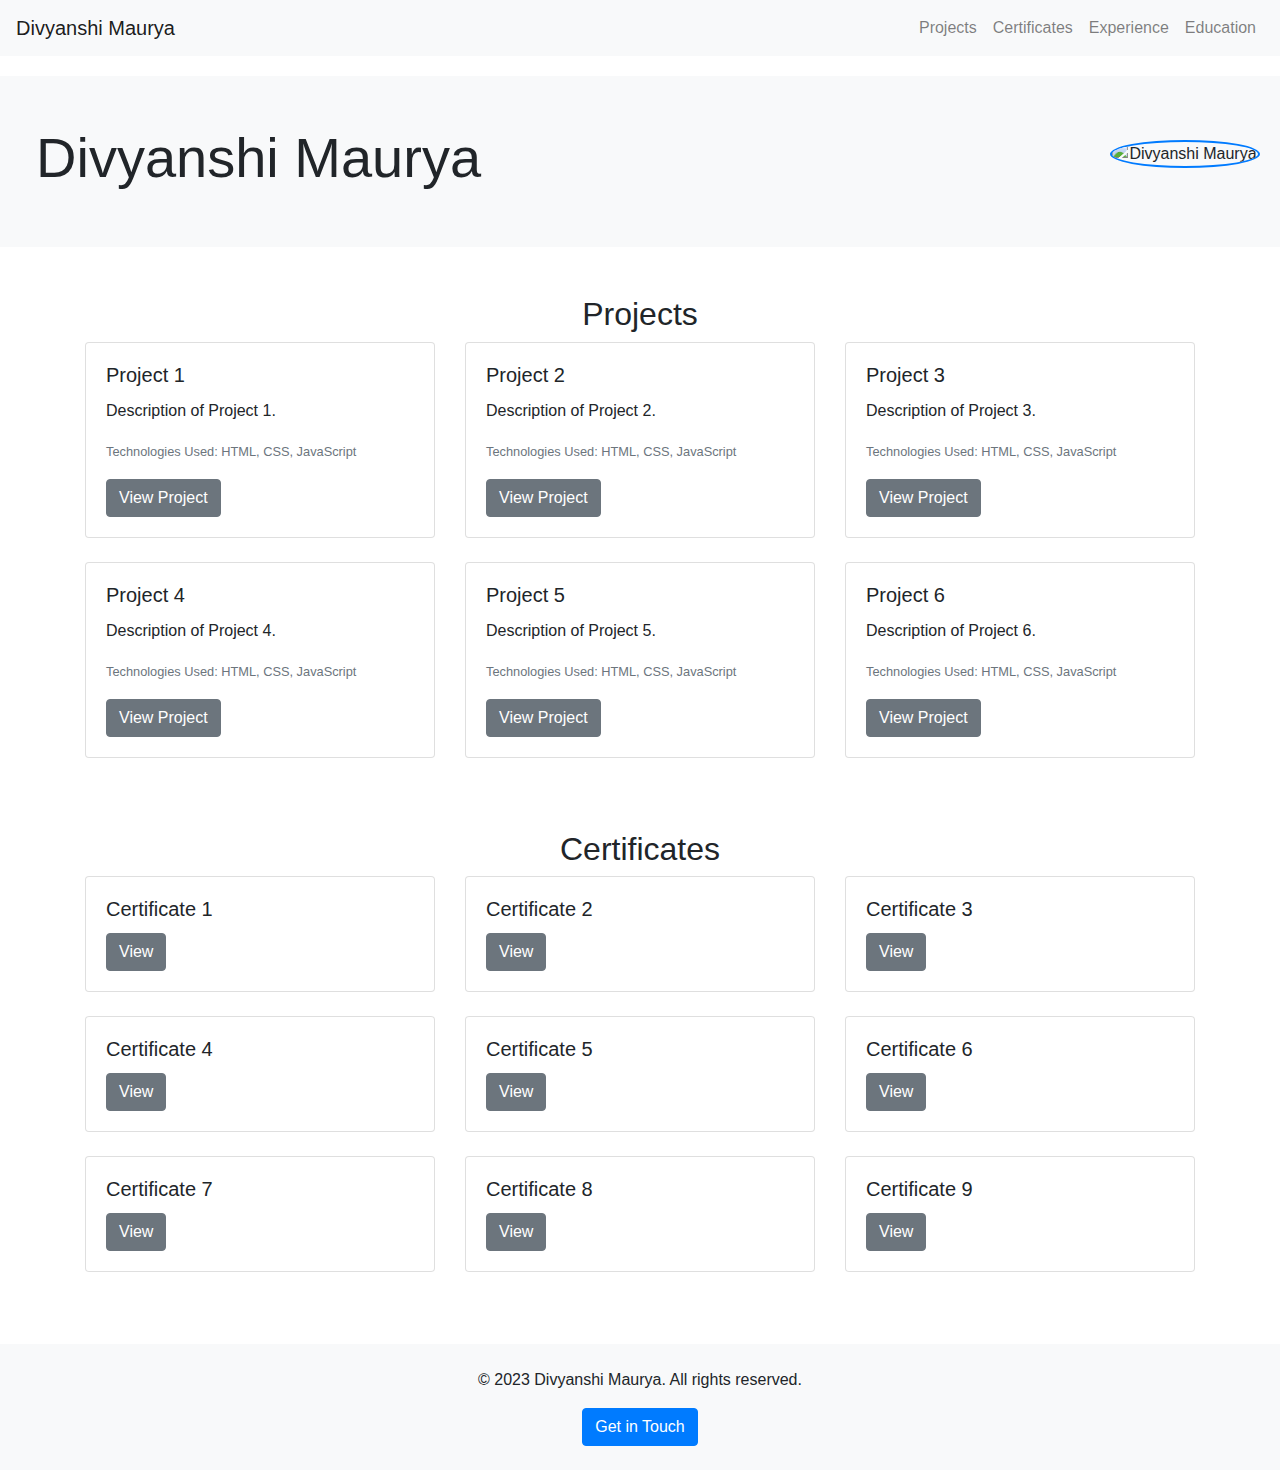
==== index.html @ 027d6c6a "added files" ====
<!DOCTYPE html>
<html lang="en">
<head>
    <meta charset="UTF-8">
    <meta name="viewport" content="width=device-width, initial-scale=1.0">
    <title>Divyanshi Maurya's Portfolio</title>
    <link rel="stylesheet" href="https://stackpath.bootstrapcdn.com/bootstrap/4.5.2/css/bootstrap.min.css">
    <link rel="stylesheet" href="styles.css">
</head>
<body>
    <nav class="navbar navbar-expand-lg navbar-light bg-light">
        <a class="navbar-brand" href="#">Divyanshi Maurya</a>
        <button class="navbar-toggler" type="button" data-toggle="collapse" data-target="#navbarNav" aria-controls="navbarNav" aria-expanded="false" aria-label="Toggle navigation">
            <span class="navbar-toggler-icon"></span>
        </button>
        <div class="collapse navbar-collapse" id="navbarNav">
            <ul class="navbar-nav ml-auto">
                <li class="nav-item">
                    <a class="nav-link" href="#projects">Projects</a>
                </li>
                <li class="nav-item">
                    <a class="nav-link" href="#certificates">Certificates</a>
                </li>
                <li class="nav-item">
                    <a class="nav-link" href="#experience">Experience</a>
                </li>
                <li class="nav-item">
                    <a class="nav-link" href="#education">Education</a>
                </li>
            </ul>
        </div>
    </nav>

    <header class="text-center bg-light py-5 d-flex justify-content-between align-items-center">
        <h1 class="display-4 ml-3 hover-effect">Divyanshi Maurya</h1>
        <img src="your-image.jpg" alt="Divyanshi Maurya" class="profile-pic rounded-circle mb-3" width="150">
    </header>

    <section id="projects" class="container my-5">
        <h2 class="text-center">Projects</h2>
        <div class="row">
            <!-- Project 1 -->
            <div class="col-md-4">
                <div class="card mb-4 hover-effect">
                    <div class="card-body">
                        <h5 class="card-title">Project 1</h5>
                        <p class="card-text">Description of Project 1.</p>
                        <p class="card-text"><small class="text-muted">Technologies Used: HTML, CSS, JavaScript</small></p>
                        <a href="https://link-to-project1.com" target="_blank" class="btn btn-secondary">View Project</a>
                    </div>
                </div>
            </div>
            <!-- Project 2 -->
            <div class="col-md-4">
                <div class="card mb-4 hover-effect">
                    <div class="card-body">
                        <h5 class="card-title">Project 2</h5>
                        <p class="card-text">Description of Project 2.</p>
                        <p class="card-text"><small class="text-muted">Technologies Used: HTML, CSS, JavaScript</small></p>
                        <a href="https://link-to-project2.com" target="_blank" class="btn btn-secondary">View Project</a>
                    </div>
                </div>
            </div>
            <!-- Project 3 -->
            <div class="col-md-4">
                <div class="card mb-4 hover-effect">
                    <div class="card-body">
                        <h5 class="card-title">Project 3</h5>
                        <p class="card-text">Description of Project 3.</p>
                        <p class="card-text"><small class="text-muted">Technologies Used: HTML, CSS, JavaScript</small></p>
                        <a href="https://link-to-project3.com" target="_blank" class="btn btn-secondary">View Project</a>
                    </div>
                </div>
            </div>
            <!-- Project 4 -->
            <div class="col-md-4">
                <div class="card mb-4 hover-effect">
                    <div class="card-body">
                        <h5 class="card-title">Project 4</h5>
                        <p class="card-text">Description of Project 4.</p>
                        <p class="card-text"><small class="text-muted">Technologies Used: HTML, CSS, JavaScript</small></p>
                        <a href="https://link-to -project4.com" target="_blank" class="btn btn-secondary">View Project</a>
                    </div>
                </div>
            </div>
            <!-- Project 5 -->
            <div class="col-md-4">
                <div class="card mb-4 hover-effect">
                    <div class="card-body">
                        <h5 class="card-title">Project 5</h5>
                        <p class="card-text">Description of Project 5.</p>
                        <p class="card-text"><small class="text-muted">Technologies Used: HTML, CSS, JavaScript</small></p>
                        <a href="https://link-to-project5.com" target="_blank" class="btn btn-secondary">View Project</a>
                    </div>
                </div>
            </div>
            <!-- Project 6 -->
            <div class="col-md-4">
                <div class="card mb-4 hover-effect">
                    <div class="card-body">
                        <h5 class="card-title">Project 6</h5>
                        <p class="card-text">Description of Project 6.</p>
                        <p class="card-text"><small class="text-muted">Technologies Used: HTML, CSS, JavaScript</small></p>
                        <a href="https://link-to-project6.com" target="_blank" class="btn btn-secondary">View Project</a>
                    </div>
                </div>
            </div>
        </div>
    </section>

    <section id="certificates" class="container my-5">
        <h2 class="text-center">Certificates</h2>
        <div class="row">
            <!-- Certificate 1 -->
            <div class="col-md-4">
                <div class="card mb-4 hover-effect">
                    <div class="card-body">
                        <h5 class="card-title">Certificate 1</h5>
                        <a href="https://link-to-certificate1.com" target="_blank" class="btn btn-secondary">View</a>
                    </div>
                </div>
            </div>
            <!-- Certificate 2 -->
            <div class="col-md-4">
                <div class="card mb-4 hover-effect">
                    <div class="card-body">
                        <h5 class="card-title">Certificate 2</h5>
                        <a href="https://link-to-certificate2.com" target="_blank" class="btn btn-secondary">View</a>
                    </div>
                </div>
            </div>
            <!-- Certificate 3 -->
            <div class="col-md-4">
                <div class="card mb-4 hover-effect">
                    <div class="card-body">
                        <h5 class="card-title">Certificate 3</h5>
                        <a href="https://link-to-certificate3.com" target="_blank" class="btn btn-secondary">View</a>
                    </div>
                </div>
            </div>
            <!-- Certificate 4 -->
            <div class="col-md-4">
                <div class="card mb-4 hover-effect">
                    <div class="card-body">
                        <h5 class="card-title">Certificate 4</h5>
                        <a href="https://link-to-certificate4.com" target="_blank" class="btn btn-secondary">View</a>
                    </div>
                </div>
            </div>
            <!-- Certificate 5 -->
            <div class="col-md-4">
                <div class="card mb-4 hover-effect">
                    <div class="card-body">
                        <h5 class="card-title">Certificate 5</h5>
                        <a href="https://link-to-certificate5.com" target="_blank" class="btn btn-secondary">View</a>
                    </div>
                </div>
            </div>
            <!-- Certificate 6 -->
            <div class="col-md-4">
                <div class="card mb-4 hover-effect">
                    <div class="card-body">
                        <h5 class="card-title">Certificate 6</h5>
                        <a href="https://link-to-certificate6.com" target="_blank" class="btn btn-secondary">View</a>
                    </div>
                </div>
            </div>
            <!-- Certificate 7 -->
            <div class="col-md-4">
                <div class="card mb-4 hover-effect">
                    <div class="card-body">
                        <h5 class="card-title">Certificate 7</h5>
                        <a href="https://link-to-certificate7.com" target="_blank" class="btn btn-secondary">View</a>
                    </div>
                </div>
            </div>
            <!-- Certificate 8 -->
            <div class="col-md-4">
                <div class="card mb-4 hover-effect">
                    <div class="card-body">
                        <h5 class="card-title">Certificate 8</h5>
                        <a href="https://link-to-certificate8.com" target="_blank" class="btn btn-secondary">View</a>
                    </div>
                </div>
            </div>
            <!-- Certificate 9 -->
            <div class="col-md-4">
                <div class="card mb-4 hover-effect">
                    <div class="card-body">
                        <h5 class="card-title">Certificate 9</h5>
                        <a href="https://link-to-certificate9.com" target="_blank" class="btn btn-secondary">View</a>
                    </div>
                </div>
            </div>
        </div>
    </section>

    <footer class="text-center py-4">
        <p>&copy; 2023 Divyanshi Maurya. All rights reserved.</p>
        <a href="#contact" class="btn btn-primary">Get in Touch</a>
    </footer>

    <script src="https://code.jquery.com/jquery-3.5.1.slim.min.js"></script>
    <script src="https://cdn.jsdelivr.net/npm/@popperjs/core@2.9.2/dist/umd/popper.min.js"></script>
    <script src="https://stackpath.bootstrapcdn.com/bootstrap/4.5.2/js/bootstrap.min.js"></script>
    <script src="script.js"></script>
</body>
</html>
---- styles.css ----
body {
    font-family: Arial, sans-serif;
}

header {
    background-color: #f8f9fa;
    padding: 20px;
}

.profile-pic {
    border: 2px solid #007bff;
}

.navbar {
    margin-bottom: 20px;
}

section {
    margin-top: 40px;
}

footer {
    background-color: #f8f9fa;
    position: relative;
    bottom: 0;
    width: 100%;
}

.hover-effect {
    transition: transform 0.3s, box-shadow 0.3s;
}
.hover-effect:hover {
    transform: scale(1.05);
    box-shadow: 0 4px 8px rgba(0, 0, 0, 0.2);
}
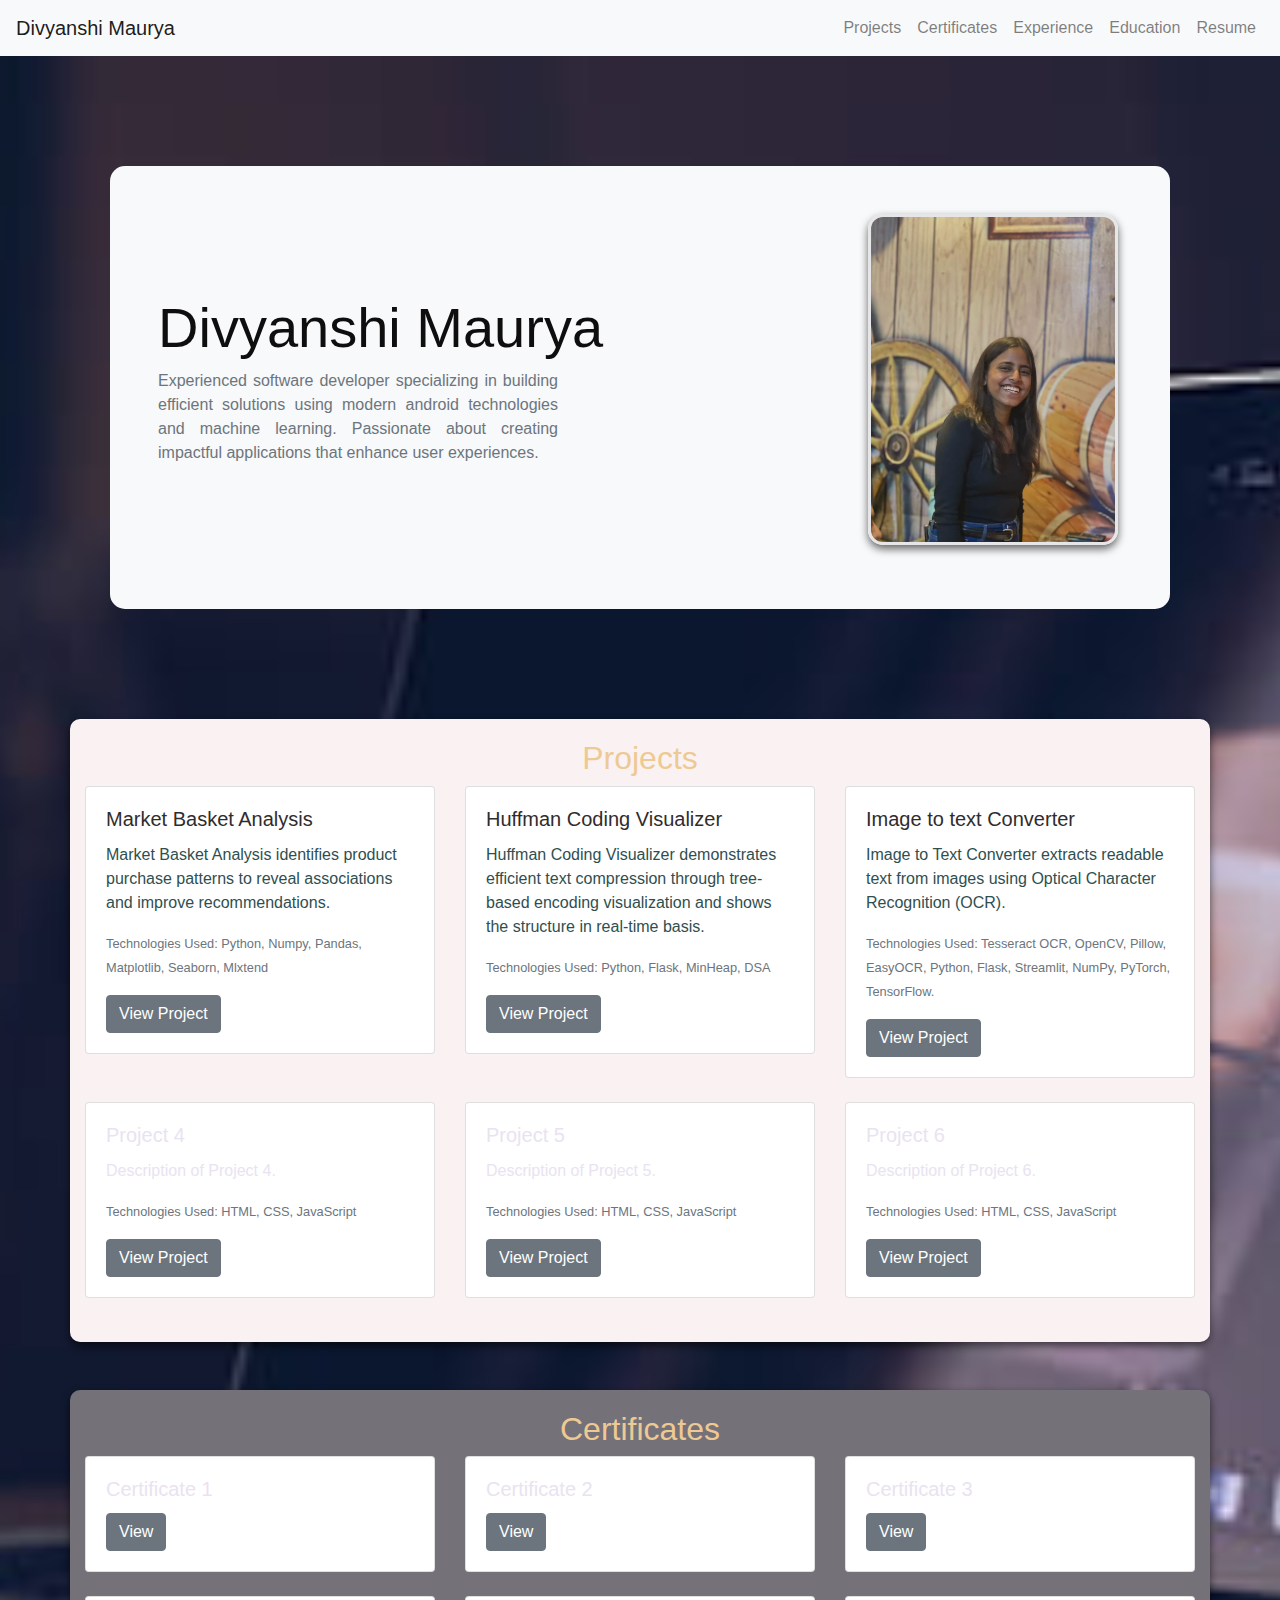
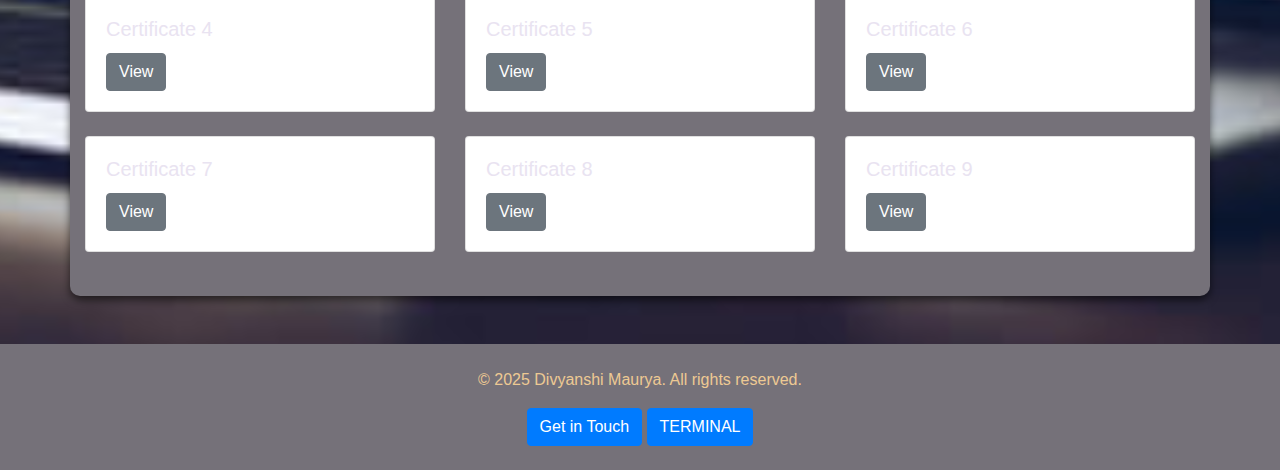
==== commit f418b7d7: "Added background" ====
--- a/index.html
+++ b/index.html
@@ -1,208 +1,214 @@
-<!DOCTYPE html>
-<html lang="en">
-<head>
-    <meta charset="UTF-8">
-    <meta name="viewport" content="width=device-width, initial-scale=1.0">
-    <title>Divyanshi Maurya's Portfolio</title>
-    <link rel="stylesheet" href="https://stackpath.bootstrapcdn.com/bootstrap/4.5.2/css/bootstrap.min.css">
-    <link rel="stylesheet" href="styles.css">
-</head>
-<body>
-    <nav class="navbar navbar-expand-lg navbar-light bg-light">
-        <a class="navbar-brand" href="#">Divyanshi Maurya</a>
-        <button class="navbar-toggler" type="button" data-toggle="collapse" data-target="#navbarNav" aria-controls="navbarNav" aria-expanded="false" aria-label="Toggle navigation">
-            <span class="navbar-toggler-icon"></span>
-        </button>
-        <div class="collapse navbar-collapse" id="navbarNav">
-            <ul class="navbar-nav ml-auto">
-                <li class="nav-item">
-                    <a class="nav-link" href="#projects">Projects</a>
-                </li>
-                <li class="nav-item">
-                    <a class="nav-link" href="#certificates">Certificates</a>
-                </li>
-                <li class="nav-item">
-                    <a class="nav-link" href="#experience">Experience</a>
-                </li>
-                <li class="nav-item">
-                    <a class="nav-link" href="#education">Education</a>
-                </li>
-            </ul>
-        </div>
-    </nav>
-
-    <header class="text-center bg-light py-5 d-flex justify-content-between align-items-center">
-        <h1 class="display-4 ml-3 hover-effect">Divyanshi Maurya</h1>
-        <img src="your-image.jpg" alt="Divyanshi Maurya" class="profile-pic rounded-circle mb-3" width="150">
-    </header>
-
-    <section id="projects" class="container my-5">
-        <h2 class="text-center">Projects</h2>
-        <div class="row">
-            <!-- Project 1 -->
-            <div class="col-md-4">
-                <div class="card mb-4 hover-effect">
-                    <div class="card-body">
-                        <h5 class="card-title">Project 1</h5>
-                        <p class="card-text">Description of Project 1.</p>
-                        <p class="card-text"><small class="text-muted">Technologies Used: HTML, CSS, JavaScript</small></p>
-                        <a href="https://link-to-project1.com" target="_blank" class="btn btn-secondary">View Project</a>
-                    </div>
-                </div>
-            </div>
-            <!-- Project 2 -->
-            <div class="col-md-4">
-                <div class="card mb-4 hover-effect">
-                    <div class="card-body">
-                        <h5 class="card-title">Project 2</h5>
-                        <p class="card-text">Description of Project 2.</p>
-                        <p class="card-text"><small class="text-muted">Technologies Used: HTML, CSS, JavaScript</small></p>
-                        <a href="https://link-to-project2.com" target="_blank" class="btn btn-secondary">View Project</a>
-                    </div>
-                </div>
-            </div>
-            <!-- Project 3 -->
-            <div class="col-md-4">
-                <div class="card mb-4 hover-effect">
-                    <div class="card-body">
-                        <h5 class="card-title">Project 3</h5>
-                        <p class="card-text">Description of Project 3.</p>
-                        <p class="card-text"><small class="text-muted">Technologies Used: HTML, CSS, JavaScript</small></p>
-                        <a href="https://link-to-project3.com" target="_blank" class="btn btn-secondary">View Project</a>
-                    </div>
-                </div>
-            </div>
-            <!-- Project 4 -->
-            <div class="col-md-4">
-                <div class="card mb-4 hover-effect">
-                    <div class="card-body">
-                        <h5 class="card-title">Project 4</h5>
-                        <p class="card-text">Description of Project 4.</p>
-                        <p class="card-text"><small class="text-muted">Technologies Used: HTML, CSS, JavaScript</small></p>
-                        <a href="https://link-to -project4.com" target="_blank" class="btn btn-secondary">View Project</a>
-                    </div>
-                </div>
-            </div>
-            <!-- Project 5 -->
-            <div class="col-md-4">
-                <div class="card mb-4 hover-effect">
-                    <div class="card-body">
-                        <h5 class="card-title">Project 5</h5>
-                        <p class="card-text">Description of Project 5.</p>
-                        <p class="card-text"><small class="text-muted">Technologies Used: HTML, CSS, JavaScript</small></p>
-                        <a href="https://link-to-project5.com" target="_blank" class="btn btn-secondary">View Project</a>
-                    </div>
-                </div>
-            </div>
-            <!-- Project 6 -->
-            <div class="col-md-4">
-                <div class="card mb-4 hover-effect">
-                    <div class="card-body">
-                        <h5 class="card-title">Project 6</h5>
-                        <p class="card-text">Description of Project 6.</p>
-                        <p class="card-text"><small class="text-muted">Technologies Used: HTML, CSS, JavaScript</small></p>
-                        <a href="https://link-to-project6.com" target="_blank" class="btn btn-secondary">View Project</a>
-                    </div>
-                </div>
-            </div>
-        </div>
-    </section>
-
-    <section id="certificates" class="container my-5">
-        <h2 class="text-center">Certificates</h2>
-        <div class="row">
-            <!-- Certificate 1 -->
-            <div class="col-md-4">
-                <div class="card mb-4 hover-effect">
-                    <div class="card-body">
-                        <h5 class="card-title">Certificate 1</h5>
-                        <a href="https://link-to-certificate1.com" target="_blank" class="btn btn-secondary">View</a>
-                    </div>
-                </div>
-            </div>
-            <!-- Certificate 2 -->
-            <div class="col-md-4">
-                <div class="card mb-4 hover-effect">
-                    <div class="card-body">
-                        <h5 class="card-title">Certificate 2</h5>
-                        <a href="https://link-to-certificate2.com" target="_blank" class="btn btn-secondary">View</a>
-                    </div>
-                </div>
-            </div>
-            <!-- Certificate 3 -->
-            <div class="col-md-4">
-                <div class="card mb-4 hover-effect">
-                    <div class="card-body">
-                        <h5 class="card-title">Certificate 3</h5>
-                        <a href="https://link-to-certificate3.com" target="_blank" class="btn btn-secondary">View</a>
-                    </div>
-                </div>
-            </div>
-            <!-- Certificate 4 -->
-            <div class="col-md-4">
-                <div class="card mb-4 hover-effect">
-                    <div class="card-body">
-                        <h5 class="card-title">Certificate 4</h5>
-                        <a href="https://link-to-certificate4.com" target="_blank" class="btn btn-secondary">View</a>
-                    </div>
-                </div>
-            </div>
-            <!-- Certificate 5 -->
-            <div class="col-md-4">
-                <div class="card mb-4 hover-effect">
-                    <div class="card-body">
-                        <h5 class="card-title">Certificate 5</h5>
-                        <a href="https://link-to-certificate5.com" target="_blank" class="btn btn-secondary">View</a>
-                    </div>
-                </div>
-            </div>
-            <!-- Certificate 6 -->
-            <div class="col-md-4">
-                <div class="card mb-4 hover-effect">
-                    <div class="card-body">
-                        <h5 class="card-title">Certificate 6</h5>
-                        <a href="https://link-to-certificate6.com" target="_blank" class="btn btn-secondary">View</a>
-                    </div>
-                </div>
-            </div>
-            <!-- Certificate 7 -->
-            <div class="col-md-4">
-                <div class="card mb-4 hover-effect">
-                    <div class="card-body">
-                        <h5 class="card-title">Certificate 7</h5>
-                        <a href="https://link-to-certificate7.com" target="_blank" class="btn btn-secondary">View</a>
-                    </div>
-                </div>
-            </div>
-            <!-- Certificate 8 -->
-            <div class="col-md-4">
-                <div class="card mb-4 hover-effect">
-                    <div class="card-body">
-                        <h5 class="card-title">Certificate 8</h5>
-                        <a href="https://link-to-certificate8.com" target="_blank" class="btn btn-secondary">View</a>
-                    </div>
-                </div>
-            </div>
-            <!-- Certificate 9 -->
-            <div class="col-md-4">
-                <div class="card mb-4 hover-effect">
-                    <div class="card-body">
-                        <h5 class="card-title">Certificate 9</h5>
-                        <a href="https://link-to-certificate9.com" target="_blank" class="btn btn-secondary">View</a>
-                    </div>
-                </div>
-            </div>
-        </div>
-    </section>
-
-    <footer class="text-center py-4">
-        <p>&copy; 2023 Divyanshi Maurya. All rights reserved.</p>
-        <a href="#contact" class="btn btn-primary">Get in Touch</a>
-    </footer>
-
-    <script src="https://code.jquery.com/jquery-3.5.1.slim.min.js"></script>
-    <script src="https://cdn.jsdelivr.net/npm/@popperjs/core@2.9.2/dist/umd/popper.min.js"></script>
-    <script src="https://stackpath.bootstrapcdn.com/bootstrap/4.5.2/js/bootstrap.min.js"></script>
-    <script src="script.js"></script>
-</body>
+<!DOCTYPE html>
+<html lang="en">
+<head>
+    <meta charset="UTF-8">
+    <meta name="viewport" content="width=device-width, initial-scale=1.0">
+    <title>Divyanshi Maurya's Portfolio</title>
+    <link rel="stylesheet" href="https://stackpath.bootstrapcdn.com/bootstrap/4.5.2/css/bootstrap.min.css">
+    <link rel="stylesheet" href="styles.css">
+</head>
+<body class="main-body">
+    <nav class="navbar navbar-expand-lg navbar-light bg-light">
+        <a class="navbar-brand" href="#">Divyanshi Maurya</a>
+        <button class="navbar-toggler" type="button" data-toggle="collapse" data-target="#navbarNav" aria-controls="navbarNav" aria-expanded="false" aria-label="Toggle navigation">
+            <span class="navbar-toggler-icon"></span>
+        </button>
+        <div class="collapse navbar-collapse" id="navbarNav">
+            <ul class="navbar-nav ml-auto">
+                <li class="nav-item">
+                    <a class="nav-link" href="#projects">Projects</a>
+                </li>
+                <li class="nav-item">
+                    <a class="nav-link" href="#certificates">Certificates</a>
+                </li>
+                <li class="nav-item">
+                    <a class="nav-link" href="#experience">Experience</a>
+                </li>
+                <li class="nav-item">
+                    <a class="nav-link" href="#education">Education</a>
+                </li>
+                <li class="nav-item">
+                    <a class="nav-link" href="#resume">Resume</a>
+                </li>
+            </ul>
+        </div>
+    </nav>
+
+    <header id="upper-header" class="text-center bg-light py-5 d-flex justify-content-between align-items-center">
+        <div class="ml-3">
+            <h1 class="display-4 hover-effect mb-2" style="color: #0e0e0e;">Divyanshi Maurya</h1>
+            <p class="professional-summary text-muted">Experienced software developer specializing in building efficient solutions using modern android technologies and machine learning. Passionate about creating impactful applications that enhance user experiences.</p>
+        </div>
+        <img src="my-img.jpg" alt="Divyanshi Maurya" class="profile-pic rounded-rect mb-3" width="250">
+    </header>
+    
+
+    <section id="projects" class="container my-5">
+        <h2 class="text-center">Projects</h2>
+        <div class="row">
+            <!-- Project 1 -->
+            <div class="col-md-4">
+                <div class="card mb-4 hover-effect">
+                    <div class="card-body">
+                        <h5 class="card-title" style="color: #312c2c;">Market Basket Analysis</h5>
+                        <p class="card-text" style="color: darkslategrey;">Market Basket Analysis identifies product purchase patterns to reveal associations and improve recommendations.</p>
+                        <p class="card-text"><small class="text-muted">Technologies Used: Python, Numpy, Pandas, Matplotlib, Seaborn, Mlxtend</small></p>
+                        <a href="https://link-to-project1.com" target="_blank" class="btn btn-secondary">View Project</a>
+                    </div>
+                </div>
+            </div>
+            <!-- Project 2 -->
+            <div class="col-md-4">
+                <div class="card mb-4 hover-effect">
+                    <div class="card-body">  
+                        <h5 class="card-title" style="color: #312c2c;">Huffman Coding Visualizer</h5>
+                        <p class="card-text" style="color: darkslategrey;">Huffman Coding Visualizer demonstrates efficient text compression through tree-based encoding visualization and shows the structure in real-time basis.</p>
+                        <p class="card-text"><small class="text-muted">Technologies Used: Python, Flask, MinHeap, DSA</small></p>
+                        <a href="https://link-to-project2.com" target="_blank" class="btn btn-secondary">View Project</a>
+                    </div>
+                </div>
+            </div>
+            <div class="col-md-4">
+                <div class="card mb-4 hover-effect">
+                    <div class="card-body">
+                        <h5 class="card-title" style="color: #312c2c;">Image to text Converter</h5>
+                        <p class="card-text" style="color: darkslategrey;">Image to Text Converter extracts readable text from images using Optical Character Recognition (OCR).</p>
+                        <p class="card-text"><small class="text-muted">Technologies Used: Tesseract OCR, OpenCV, Pillow, EasyOCR, Python, Flask, Streamlit, NumPy, PyTorch, TensorFlow.</small></p>
+                        <a href="https://link-to-project3.com" target="_blank" class="btn btn-secondary">View Project</a>
+                    </div>
+                </div>
+            </div>
+            <div class="col-md-4">
+                <div class="card mb-4 hover-effect">
+                    <div class="card-body">
+                        <h5 class="card-title">Project 4</h5>
+                        <p class="card-text">Description of Project 4.</p>
+                        <p class="card-text"><small class="text-muted">Technologies Used: HTML, CSS, JavaScript</small></p>
+                        <a href="https://link-to -project4.com" target="_blank" class="btn btn-secondary">View Project</a>
+                    </div>
+                </div>
+            </div>
+            <div class="col-md-4">
+                <div class="card mb-4 hover-effect">
+                    <div class="card-body">
+                        <h5 class="card-title">Project 5</h5>
+                        <p class="card-text">Description of Project 5.</p>
+                        <p class="card-text"><small class="text-muted">Technologies Used: HTML, CSS, JavaScript</small></p>
+                        <a href="https://link-to-project5.com" target="_blank" class="btn btn-secondary">View Project</a>
+                    </div>
+                </div>
+            </div>
+            <!-- Project 6 -->
+            <div class="col-md-4">
+                <div class="card mb-4 hover-effect">
+                    <div class="card-body">
+                        <h5 class="card-title">Project 6</h5>
+                        <p class="card-text">Description of Project 6.</p>
+                        <p class="card-text"><small class="text-muted">Technologies Used: HTML, CSS, JavaScript</small></p>
+                        <a href="https://link-to-project6.com" target="_blank" class="btn btn-secondary">View Project</a>
+                    </div>
+                </div>
+            </div>
+        </div>
+    </section>
+
+    <section id="certificates" class="container my-5">
+        <h2 class="text-center">Certificates</h2>
+        <div class="row">
+            <!-- Certificate 1 -->
+            <div class="col-md-4">
+                <div class="card mb-4 hover-effect">
+                    <div class="card-body">
+                        <h5 class="card-title">Certificate 1</h5>
+                        <a href="https://link-to-certificate1.com" target="_blank" class="btn btn-secondary">View</a>
+                    </div>
+                </div>
+            </div>
+            <!-- Certificate 2 -->
+            <div class="col-md-4">
+                <div class="card mb-4 hover-effect">
+                    <div class="card-body">
+                        <h5 class="card-title">Certificate 2</h5>
+                        <a href="https://link-to-certificate2.com" target="_blank" class="btn btn-secondary">View</a>
+                    </div>
+                </div>
+            </div>
+            <!-- Certificate 3 -->
+            <div class="col-md-4">
+                <div class="card mb-4 hover-effect">
+                    <div class="card-body">
+                        <h5 class="card-title">Certificate 3</h5>
+                        <a href="https://link-to-certificate3.com" target="_blank" class="btn btn-secondary">View</a>
+                    </div>
+                </div>
+            </div>
+            <!-- Certificate 4 -->
+            <div class="col-md-4">
+                <div class="card mb-4 hover-effect">
+                    <div class="card-body">
+                        <h5 class="card-title">Certificate 4</h5>
+                        <a href="https://link-to-certificate4.com" target="_blank" class="btn btn-secondary">View</a>
+                    </div>
+                </div>
+            </div>
+            <!-- Certificate 5 -->
+            <div class="col-md-4">
+                <div class="card mb-4 hover-effect">
+                    <div class="card-body">
+                        <h5 class="card-title">Certificate 5</h5>
+                        <a href="https://link-to-certificate5.com" target="_blank" class="btn btn-secondary">View</a>
+                    </div>
+                </div>
+            </div>
+            <!-- Certificate 6 -->
+            <div class="col-md-4">
+                <div class="card mb-4 hover-effect">
+                    <div class="card-body">
+                        <h5 class="card-title">Certificate 6</h5>
+                        <a href="https://link-to-certificate6.com" target="_blank" class="btn btn-secondary">View</a>
+                    </div>
+                </div>
+            </div>
+            <!-- Certificate 7 -->
+            <div class="col-md-4">
+                <div class="card mb-4 hover-effect">
+                    <div class="card-body">
+                        <h5 class="card-title">Certificate 7</h5>
+                        <a href="https://link-to-certificate7.com" target="_blank" class="btn btn-secondary">View</a>
+                    </div>
+                </div>
+            </div>
+            <!-- Certificate 8 -->
+            <div class="col-md-4">
+                <div class="card mb-4 hover-effect">
+                    <div class="card-body">
+                        <h5 class="card-title">Certificate 8</h5>
+                        <a href="https://link-to-certificate8.com" target="_blank" class="btn btn-secondary">View</a>
+                    </div>
+                </div>
+            </div>
+            <!-- Certificate 9 -->
+            <div class="col-md-4">
+                <div class="card mb-4 hover-effect">
+                    <div class="card-body">
+                        <h5 class="card-title">Certificate 9</h5>
+                        <a href="https://link-to-certificate9.com" target="_blank" class="btn btn-secondary">View</a>
+                    </div>
+                </div>
+            </div>
+        </div>
+    </section>
+
+    <footer class="text-center py-4">
+        <p>&copy; 2025 Divyanshi Maurya. All rights reserved.</p>
+        <a href="#contact" class="btn btn-primary">Get in Touch</a>
+
+        <a href="my terminal/index.html" class="btn btn-primary">TERMINAL</a>
+    </footer>
+
+    <script src="https://code.jquery.com/jquery-3.5.1.slim.min.js"></script>
+    <script src="https://cdn.jsdelivr.net/npm/@popperjs/core@2.9.2/dist/umd/popper.min.js"></script>
+    <script src="https://stackpath.bootstrapcdn.com/bootstrap/4.5.2/js/bootstrap.min.js"></script>
+    <script src="script.js"></script>
+</body>
 </html>--- a/styles.css
+++ b/styles.css
@@ -1,35 +1,88 @@
-body {
-    font-family: Arial, sans-serif;
-}
-
-header {
-    background-color: #f8f9fa;
-    padding: 20px;
-}
-
-.profile-pic {
-    border: 2px solid #007bff;
-}
-
-.navbar {
-    margin-bottom: 20px;
-}
-
-section {
-    margin-top: 40px;
-}
-
-footer {
-    background-color: #f8f9fa;
-    position: relative;
-    bottom: 0;
-    width: 100%;
-}
-
-.hover-effect {
-    transition: transform 0.3s, box-shadow 0.3s;
-}
-.hover-effect:hover {
-    transform: scale(1.05);
-    box-shadow: 0 4px 8px rgba(0, 0, 0, 0.2);
-}
+body {
+    font-family: Arial, sans-serif;
+    background-color: #E6E5E7; /* Dark background for the entire page */
+    color: #0E0F23; /* Light text color for contrast */
+}
+.main-body{
+    background-image:url("background.jpg");
+    background-size: cover;
+    background-position: center;
+}
+
+header {
+    background-color: #757179; /* Neutral dark gray for the header */
+    padding: 3rem 2rem;
+    color: #0c0c0f; /* Light text color for the header */
+ 
+}
+
+#upper-header{
+    margin: 110px;
+    border-radius: 15px;
+}
+
+
+
+.profile-pic {
+    border-radius: 15px; /* Rounded corners */
+    border: 3px solid #E6E5E7; /* Light border for contrast */
+    box-shadow: 0 4px 8px rgba(0, 0, 0, 0.6);
+    margin-right: 20px; /* Subtle shadow for depth */
+}
+
+.navbar {
+    background-color: #757179; /* Neutral gray for the navbar */
+    margin-bottom: 20px;
+    color: #E6E5E7; /* Light text color */
+}
+
+h1 {
+    margin-bottom: 0.5rem; /* Spacing below the heading */
+    color:#0E0F23; /* Brighter color for headings */
+}
+
+.professional-summary {
+    font-size: 1rem; /* Professional font size for the summary */
+    color: #040108; /* Light text color */
+    max-width: 400px; /* Restrict the summary width for readability */
+    line-height: 1.5; /* Better line spacing for clarity */
+    text-align: justify; /* Justify the text for a clean alignment */
+}
+
+
+section {
+    margin-top: 40px;
+    background-color: #757179; /* Dark gray background for sections */
+    color: #0E0F23;
+     /* Light text color */
+    padding: 20px;
+    border-radius: 10px;
+    box-shadow: 0 4px 8px rgba(0, 0, 0, 0.6); /* Subtle shadow for section cards */
+}
+
+footer {
+    background-color: #757179; /* Match footer to header */
+    color: #E6E5E7; /* Light text for footer */
+    position: relative;
+    bottom: 0;
+    width: 100%;
+    padding: 1rem;
+    text-align: center;
+}
+
+.hover-effect {
+    transition: transform 0.3s, box-shadow 0.3s;
+    color: #E9E3F1; /* Slightly brighter text for hoverable elements */
+}
+.hover-effect:hover {
+    transform: scale(1.05);
+    box-shadow: 0 4px 8px rgba(255, 255, 255, 0.3); /* Light shadow on hover */
+}
+
+#projects{
+    background-color: #faf2f2;
+}
+
+.text-center{
+    color:#edc993;
+}
